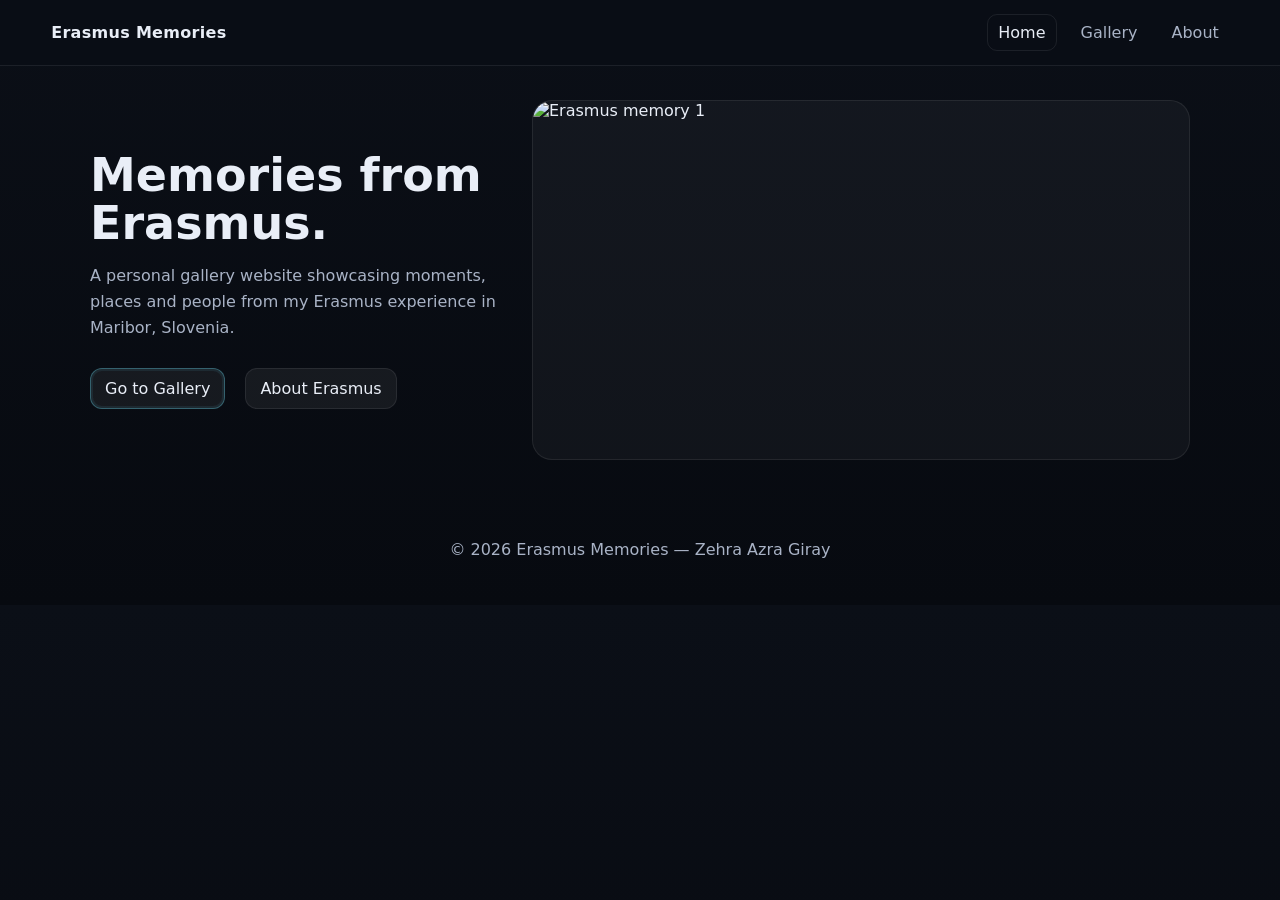
==== gallery/index.html @ c97d9b9e "Add files via upload" ====
<!doctype html>
<html lang="en">
<head>
  <meta charset="UTF-8" />
  <meta name="viewport" content="width=device-width, initial-scale=1.0"/>
  <title>Erasmus Memories — Home</title>

  <link rel="stylesheet" href="css/style.css"/>
</head>

<body>
  <header class="site-header">
    <a class="brand" href="index.html">Erasmus Memories</a>

    <!-- Mobil cihazlar için hamburger menü butonu -->
    <button class="menu-btn" id="menuBtn" aria-label="Open menu" aria-expanded="false">☰</button>

    <nav class="nav" id="nav">
      <a class="nav-link active" href="index.html">Home</a>
      <a class="nav-link" href="gallery.html">Gallery</a>
      <a class="nav-link" href="about.html">About</a>
    </nav>
  </header>

  <main class="container">
    <!-- Ana giriş (hero) bölümü -->
    <section class="hero hero-home">

      <div class="hero-text">
        <h1>Memories from Erasmus.</h1>
        <p>
          A personal gallery website showcasing moments, places and people from my Erasmus
          experience in Maribor, Slovenia.
        </p>

        <div class="hero-actions">
          <a class="btn primary" href="gallery.html">Go to Gallery</a>
          <a class="btn" href="about.html">About Erasmus</a>
        </div>
      </div>

      <div class="hero-slider">
        <img src="data/img7.jpg" class="slide active" alt="Erasmus memory 1">
        <img src="data/img8.jpg" class="slide" alt="Erasmus memory 2">
        <img src="data/img9.jpg" class="slide" alt="Erasmus memory 3">
        <img src="data/img10.jpg" class="slide" alt="Erasmus memory 4">
        <img src="data/img11.jpg" class="slide" alt="Erasmus memory 5">
        <img src="data/img12.jpg" class="slide" alt="Erasmus memory 6">
        <img src="data/img13.jpg" class="slide" alt="Erasmus memory 7">
        <img src="data/img14.jpg" class="slide" alt="Erasmus memory 8">
      </div>
    </section>
  </main>

  <footer class="site-footer">
    <p>© <span id="year"></span> Erasmus Memories — Zehra Azra Giray</p>
  </footer>

  <script src="js/main.js"></script>
</body>
</html>
---- gallery/css/style.css ----
:root{
  --bg:#0b0f17;
  --panel:#121a27;
  --text:#e9eef7;
  --muted:#a9b3c6;
  --accent:#6ee7ff;
  --border: rgba(255,255,255,.08);
}

*{ box-sizing:border-box; }

body{
  margin:0;
  font-family: system-ui, -apple-system, Segoe UI, Roboto, Arial, sans-serif;
  background: linear-gradient(180deg, #0b0f17, #070a10);
  color: var(--text);
}

a{ color:inherit; text-decoration:none; }

.container{
  width:min(1100px, 92%);
  margin:0 auto;
}

/* HEADER */
.site-header{
  position:sticky;
  top:0;
  z-index:10;
  display:flex;
  align-items:center;
  justify-content:space-between;
  gap:16px;
  padding:14px 4%;
  background: rgba(10,14,22,.75);
  backdrop-filter: blur(10px);
  border-bottom: 1px solid var(--border);
}

.brand{
  font-weight:800;
  letter-spacing:.3px;
}

.nav{
  display:flex;
  gap:14px;
  align-items:center;
}

.nav-link{
  padding:8px 10px;
  border-radius:10px;
  color: var(--muted);
}
.nav-link:hover{ background: rgba(255,255,255,.06); color:var(--text); }
.nav-link.active{ color:var(--text); border:1px solid var(--border); }

.menu-btn{
  display:none;
  border:1px solid var(--border);
  background: rgba(255,255,255,.06);
  color:var(--text);
  padding:8px 12px;
  border-radius:10px;
  cursor:pointer;
}

/* FOOTER */
.site-footer{
  padding:30px 0;
  text-align:center;
  color:var(--muted);
}

/* HERO (Home) */
.hero{
  display:grid;
  grid-template-columns: 420px 1fr;
  gap: 22px;
  align-items: center;
  padding: 34px 0;
}

.hero h1{
  font-size: clamp(30px, 4vw, 46px);
  margin:0 0 12px;
  line-height: 1.05;
}

.hero p{
  color:var(--muted);
  line-height:1.6;
}

.hero-actions{
  display:flex;
  gap:10px;
  flex-wrap:wrap;
  margin-top:10px;
}

.btn{
  display:inline-block;
  margin-top:12px;
  padding:10px 14px;
  border-radius:12px;
  border:1px solid var(--border);
  background: rgba(255,255,255,.06);
}
.btn + .btn{ margin-left:10px; }

.btn.primary{
  border-color: rgba(110,231,255,.35);
  box-shadow: 0 0 0 2px rgba(110,231,255,.08) inset;
}

/* Slider */
.hero-slider{
  position: relative;
  width: 100%;
  height: 360px;              /* IMPORTANT: prevents huge image wall */
  border-radius: 20px;
  overflow: hidden;
  border: 1px solid var(--border);
  background: rgba(255,255,255,.04);
}

.hero-slider img{
  position: absolute;
  inset: 0;
  width: 100%;
  height: 100%;
  object-fit: cover;          /* banner look */
  object-position: center;
  opacity: 0;
  transition: opacity 0.9s ease;
}

.hero-slider img.active{
  opacity: 1;
}

/* CARDS / PAGES */
.card{
  background: rgba(255,255,255,.04);
  border:1px solid var(--border);
  border-radius:18px;
  padding:16px;
}

.page{ padding:28px 0; }
.muted{ color:var(--muted); }

.bullets{ padding-left:18px; color:var(--muted); }
.bullets li{ margin:8px 0; }

.split{
  display:grid;
  grid-template-columns: 1fr 1fr;
  gap:16px;
  margin-top:14px;
}

.contact{ padding-left:18px; }
.contact li{ margin:8px 0; color:var(--muted); }

/* FILTERS */
.filters{
  display:flex;
  flex-wrap:wrap;
  gap:10px;
  margin: 12px 0 18px;
}

.chip{
  border:1px solid var(--border);
  background: rgba(255,255,255,.06);
  color: var(--muted);
  padding:8px 12px;
  border-radius:999px;
  cursor:pointer;
}
.chip.active{ color:var(--text); border-color: rgba(110,231,255,.35); }

/* GALLERY GRID */
.grid{
  display:grid;
  grid-template-columns: repeat(auto-fit, minmax(220px, 1fr));
  gap:14px;
}

.tile{
  overflow:hidden;
  border-radius:18px;
  border:1px solid var(--border);
  background: rgba(255,255,255,.04);
  cursor:pointer;
  transition: transform .15s ease;
}
.tile:hover{ transform: translateY(-3px); }

.tile img{
  width:100%;
  height:180px;
  object-fit:cover;
  display:block;
}

.tile-body{ padding:12px; }
.tile-body h3{ margin:0 0 6px; }
.tile-body p{
  margin:0 0 10px;
  color:var(--muted);
  font-size:14px;
  line-height:1.5;
}

.tag{
  display:inline-block;
  font-size:12px;
  padding:4px 8px;
  border-radius:999px;
  border:1px solid var(--border);
  color: var(--muted);
  margin-right:6px;
}

/* STATS */
.stats{
  display:flex;
  gap:12px;
  margin-top:18px;
  flex-wrap:wrap;
}

.stat{
  padding:10px 12px;
  border:1px solid var(--border);
  border-radius:14px;
  background: rgba(255,255,255,.04);
  min-width:120px;
}
.stat-num{ font-weight:800; font-size:18px; }
.stat-label{ color:var(--muted); font-size:13px; }

/* MODAL */
.modal{
  position:fixed;
  inset:0;
  background: rgba(0,0,0,.75);
  display:none;
  align-items:center;
  justify-content:center;
  padding:22px;
}
.modal.open{ display:flex; }

.modal-img{
  max-width:min(900px, 92vw);
  max-height:70vh;
  border-radius:18px;
  border:1px solid var(--border);
}

.modal-caption{
  position:fixed;
  bottom:22px;
  left:50%;
  transform:translateX(-50%);
  color: var(--text);
  max-width: 92vw;
  text-align:center;
  padding:10px 14px;
  border-radius:14px;
  background: rgba(18,26,39,.8);
  border:1px solid var(--border);
}

.modal-close{
  position:fixed;
  top:16px;
  right:16px;
  border:1px solid var(--border);
  background: rgba(18,26,39,.8);
  color:var(--text);
  padding:10px 12px;
  border-radius:12px;
  cursor:pointer;
}

.modal-nav{
  position:fixed;
  top:50%;
  transform:translateY(-50%);
  border:1px solid var(--border);
  background: rgba(18,26,39,.8);
  color:var(--text);
  padding:12px 14px;
  border-radius:12px;
  cursor:pointer;
  font-size:22px;
}
.modal-nav.left{ left:16px; }
.modal-nav.right{ right:16px; }

/* RESPONSIVE    (mobile nav aç/kapa) */
@media (max-width: 900px){
  .hero{
    grid-template-columns: 1fr;
  }
  .hero-slider{
    height: 260px;
  }
  .split{
    grid-template-columns: 1fr;
  }
}

@media (max-width: 768px){
  .menu-btn{ display:inline-block; }

  .nav{
    display:none;
    position:absolute;
    right:4%;
    top:62px;
    flex-direction:column;
    align-items:stretch;
    width:min(240px, 92vw);
    padding:10px;
    border-radius:16px;
    background: rgba(18,26,39,.92);
    border:1px solid var(--border);
  }
  .nav.open{ display:flex; }

  .hero-slider{
    height: 240px;
  }
}
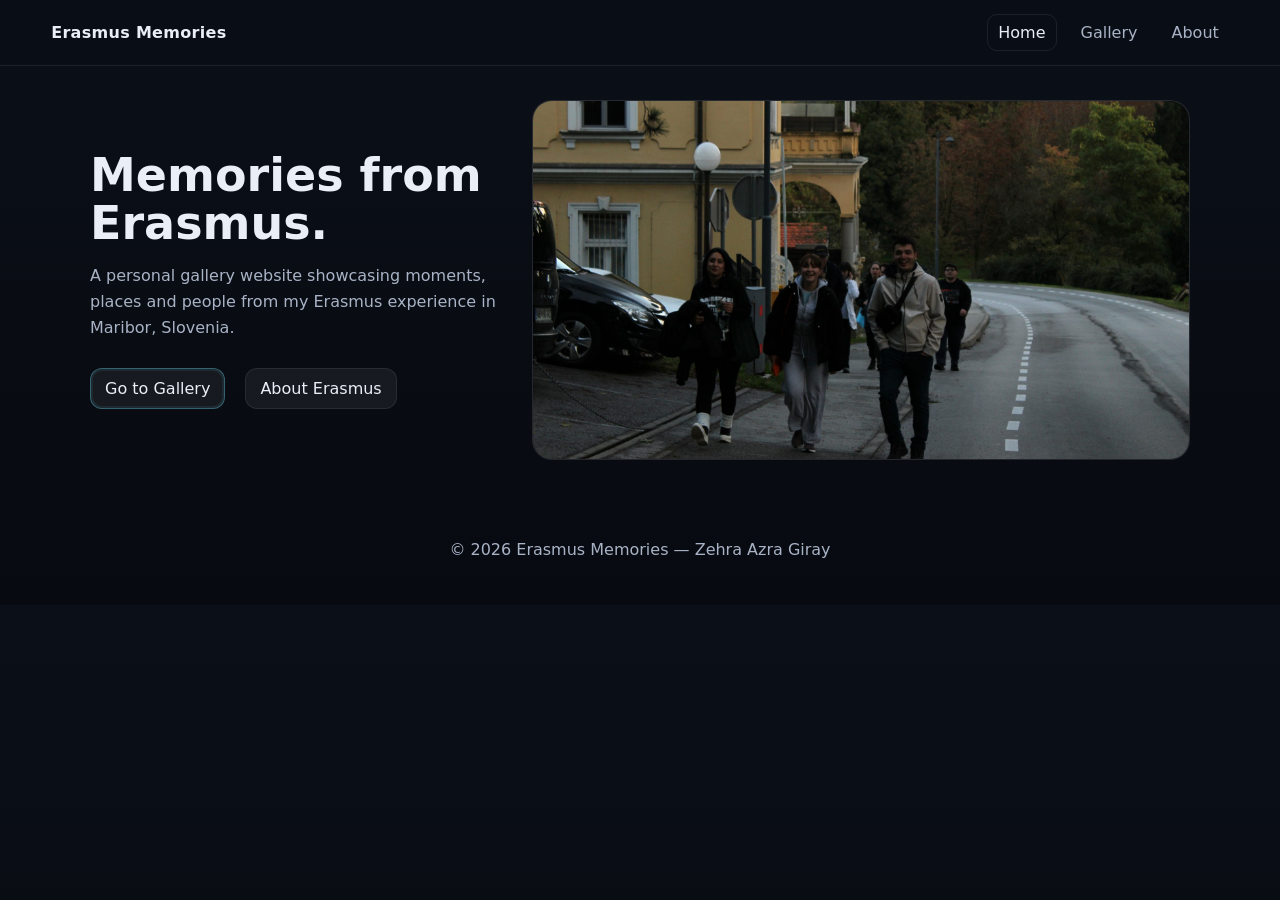
==== commit 6adba307: "Add files via upload" ====
--- a/gallery/index.html
+++ b/gallery/index.html
@@ -3,7 +3,7 @@
 <head>
   <meta charset="UTF-8" />
   <meta name="viewport" content="width=device-width, initial-scale=1.0"/>
-  <title>Erasmus Memories — Home</title>
+  <title>Erasmus Memories | Home</title>
 
   <link rel="stylesheet" href="css/style.css"/>
 </head>
@@ -40,13 +40,13 @@
       </div>
 
       <div class="hero-slider">
-        <img src="data/img7.jpg" class="slide active" alt="Erasmus memory 1">
+        <img src="data/img7.JPG" class="slide active" alt="Erasmus memory 1">
         <img src="data/img8.jpg" class="slide" alt="Erasmus memory 2">
         <img src="data/img9.jpg" class="slide" alt="Erasmus memory 3">
-        <img src="data/img10.jpg" class="slide" alt="Erasmus memory 4">
+        <img src="data/img10.JPG" class="slide" alt="Erasmus memory 4">
         <img src="data/img11.jpg" class="slide" alt="Erasmus memory 5">
-        <img src="data/img12.jpg" class="slide" alt="Erasmus memory 6">
-        <img src="data/img13.jpg" class="slide" alt="Erasmus memory 7">
+        <img src="data/img12.JPG" class="slide" alt="Erasmus memory 6">
+        <img src="data/img13.JPG" class="slide" alt="Erasmus memory 7">
         <img src="data/img14.jpg" class="slide" alt="Erasmus memory 8">
       </div>
     </section>
